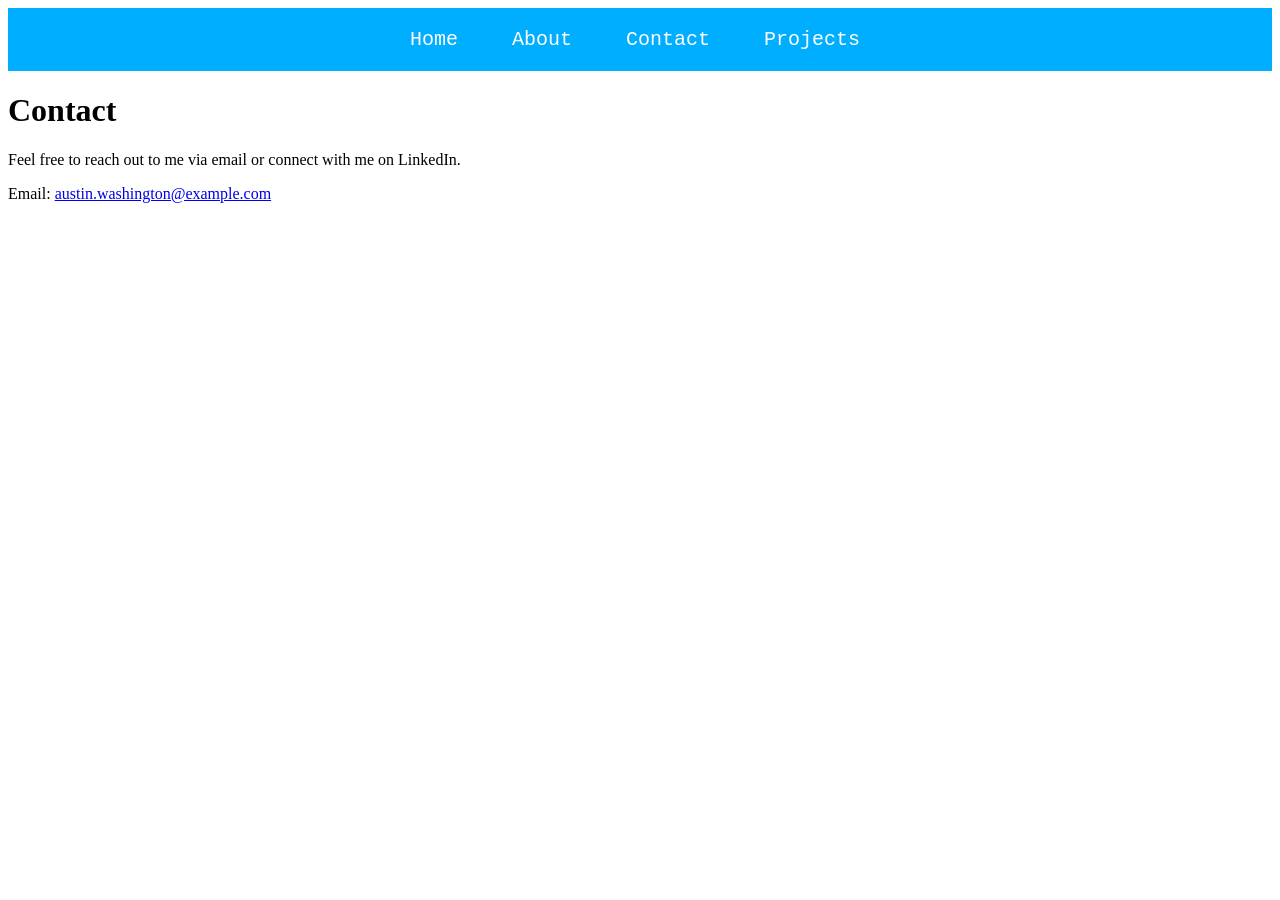
==== contact.html @ 43ef2d11 "first commit" ====
<!DOCTYPE html>
<html lang="en">
<head>
    <meta charset="UTF-8">
    <meta name="viewport" content="width=device-width, initial-scale=1.0">
    <title>Austin Washington Portfolio</title>
     <link rel="stylesheet" href="Style.css">
     <class="contact">
</head>
<body>
<nav>
    <ul>
        <li><a href="Home.html">Home</a></li>
        <li><a href="about.html">About</a></li>
        <li><a href="contact.html">Contact</a></li>
        <li><a href="projects.html">Projects</a></li>
    </ul>
</nav>
<div class="contact">
    <h1>Contact</h1>
    <p>Feel free to reach out to me via email or connect with me on LinkedIn.</p>
    <p>Email: <a href="mailto:austin.washington@hgs.hiddengeniusproject.org">austin.washington@example.com</a></p>
</div>


</body>
</html>
---- Style.css ----
nav ul {
    list-style-type: none;
    margin: 0;
    padding: 0;
    overflow: hidden;
    background-color: #00aeff;
     
}

nav ul li {
    display:inline-block;
    margin-right: 10px;
    padding: 20px;
   
}

nav {
    text-align: center;
    
}
 nav ul li a {
    text-decoration: none;
    color: white;
    font-size: 20px;
    font-family: 'Courier New', Courier, monospace;
    
    }
    nav a:hover {color: #000000;
}

.home {
    background-image: url("https://encrypted-tbn0.gstatic.com/images?q=tbn:ANd9GcQHPTV9Oahtw1DAWasIQAmw3lzQpES3BA1I4oK4k9IqhQ&s=1024");
    background-size: cover;
    background-position: center;
text-align: center;
    color: white;
    font-size: 40px;
   
}
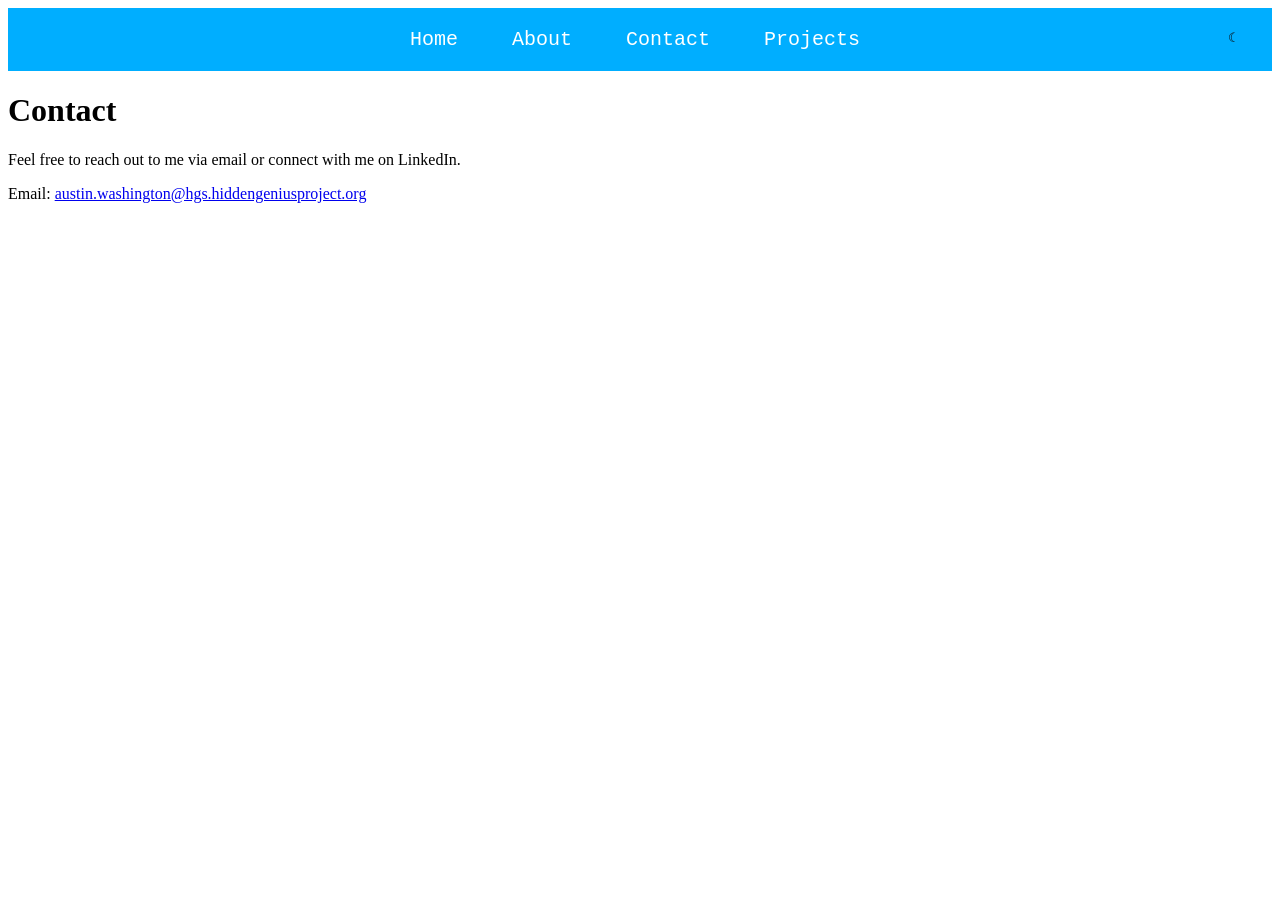
==== commit 76d90322: "third commit" ====
--- a/contact.html
+++ b/contact.html
@@ -8,6 +8,7 @@
      <class="contact">
 </head>
 <body>
+<script src="script.js"></script>
 <nav>
     <ul>
         <li><a href="Home.html">Home</a></li>
@@ -19,9 +20,9 @@
 <div class="contact">
     <h1>Contact</h1>
     <p>Feel free to reach out to me via email or connect with me on LinkedIn.</p>
-    <p>Email: <a href="mailto:austin.washington@hgs.hiddengeniusproject.org">austin.washington@example.com</a></p>
+    <p>Email: <a href="mailto:austin.washington@hgs.hiddengeniusproject.org">austin.washington@hgs.hiddengeniusproject.org</a></p>
 </div>
-
-
+<button id="btn3" >☾</button>
+<script src="script3.js"></script>
 </body>
 </html>
--- a/Style.css
+++ b/Style.css
@@ -7,7 +7,7 @@
      
 }
 
-nav ul li {
+nav li {
     display:inline-block;
     margin-right: 10px;
     padding: 20px;
@@ -18,22 +18,82 @@
     text-align: center;
     
 }
- nav ul li a {
+ nav a {
     text-decoration: none;
     color: white;
     font-size: 20px;
     font-family: 'Courier New', Courier, monospace;
     
     }
-    nav a:hover {color: #000000;
+    nav a:hover {color: #004cff;
 }
 
 .home {
-    background-image: url("https://encrypted-tbn0.gstatic.com/images?q=tbn:ANd9GcQHPTV9Oahtw1DAWasIQAmw3lzQpES3BA1I4oK4k9IqhQ&s=1024");
-    background-size: cover;
+    background-image: url("https://wallpapercave.com/wp/wp15518924.jpg");
     background-position: center;
 text-align: center;
     color: white;
     font-size: 40px;
+    background-size: cover;
+    
    
+}
+img {
+    display: block;
+    margin-left: 20px;
+    margin-right: 20px;
+}
+
+#btn2 {
+    background-color: #00aeff;
+    color: white;
+    padding: 10px 20px;
+    border: none;
+    border-radius: 5px;
+    cursor: pointer;
+    font-size: 16px;
+ align-items: center;
+    justify-content: center;
+}
+#btn3 {
+    background-color: #00aeff;
+    color: rgb(10, 10, 10);
+    padding: 10px 20px;
+    border: none;
+    border-radius: 5px;
+    cursor: pointer;
+ align-items: center;
+    justify-content: center;
+    position: absolute;
+    top: 20px;
+    right: 20px;
+}
+
+#alertbtn {
+    background-color: #00aeff;
+    color: white;
+    padding: 10px 20px;
+    border: none;
+    border-radius: 5px;
+    cursor: pointer;
+ align-items: center;
+    justify-content: center;
+}
+
+#btn4 {
+    background-color: #00aeff;
+    color: white;
+    padding: 10px 20px;
+    border: none;
+    border-radius: 5px;
+    cursor: pointer;
+ align-items: center;
+    justify-content: center;
+}
+
+#clock {
+    top: 20px;
+    right: 20px;
+
+    
 }
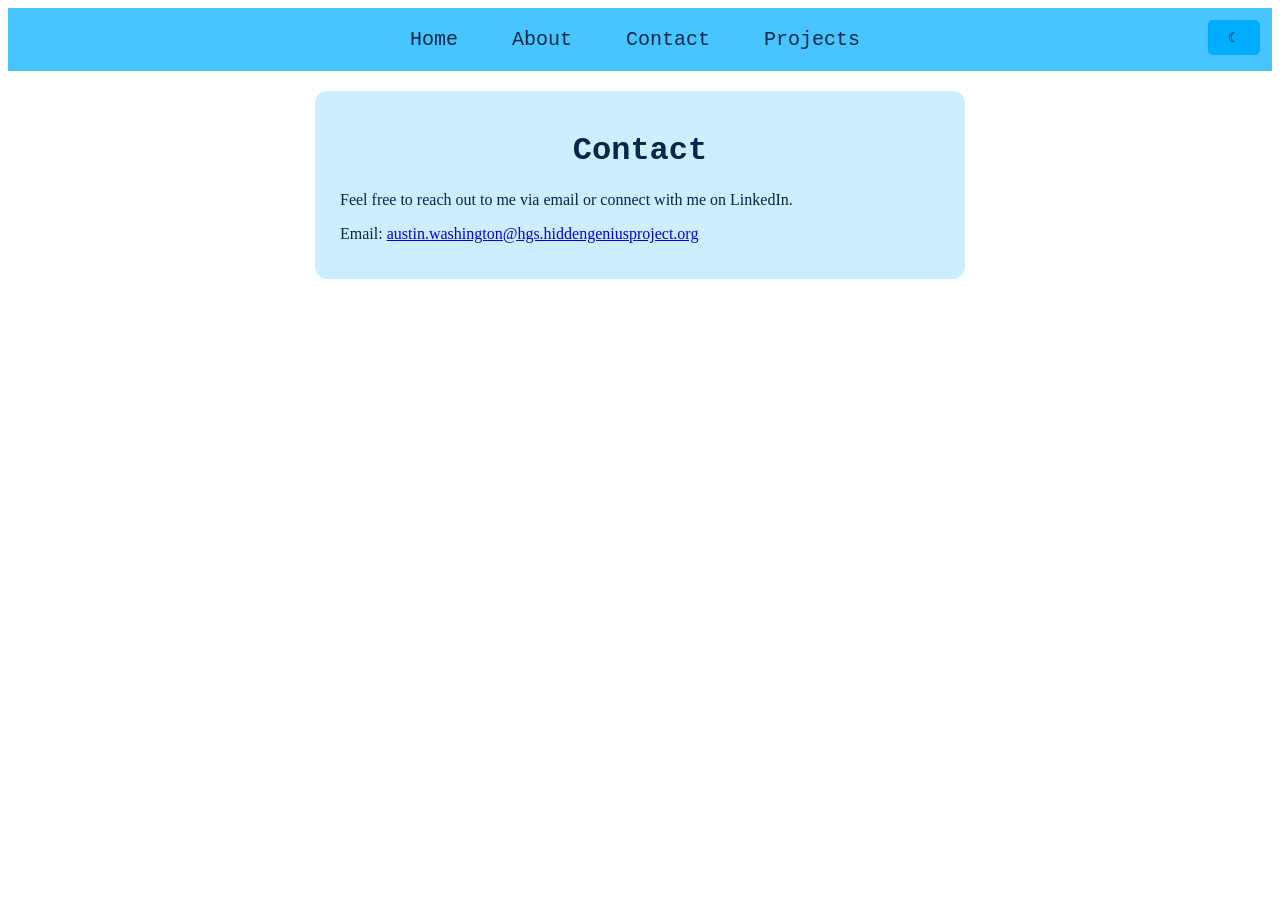
==== commit 4ce81405: "sixth commit" ====
--- a/contact.html
+++ b/contact.html
@@ -5,7 +5,6 @@
     <meta name="viewport" content="width=device-width, initial-scale=1.0">
     <title>Austin Washington Portfolio</title>
      <link rel="stylesheet" href="Style.css">
-     <class="contact">
 </head>
 <body>
 <script src="script.js"></script>
@@ -17,7 +16,7 @@
         <li><a href="projects.html">Projects</a></li>
     </ul>
 </nav>
-<div class="contact">
+<div class="card card-blue">
     <h1>Contact</h1>
     <p>Feel free to reach out to me via email or connect with me on LinkedIn.</p>
     <p>Email: <a href="mailto:austin.washington@hgs.hiddengeniusproject.org">austin.washington@hgs.hiddengeniusproject.org</a></p>
--- a/Style.css
+++ b/Style.css
@@ -1,9 +1,14 @@
+h1 {
+    text-align: center;
+    color: rgb(2, 39, 73);
+    font-family: 'Courier New', Courier, monospace;
+}
 nav ul {
     list-style-type: none;
     margin: 0;
     padding: 0;
     overflow: hidden;
-    background-color: #00aeff;
+    background-color: #00aeffb7;
      
 }
 
@@ -16,25 +21,33 @@
 
 nav {
     text-align: center;
+    sticky: top;
     
 }
  nav a {
     text-decoration: none;
-    color: white;
+    color: rgb(2, 39, 73);
     font-size: 20px;
     font-family: 'Courier New', Courier, monospace;
     
     }
-    nav a:hover {color: #004cff;
+    nav a:hover {color: rgb(0, 76, 255);
 }
 
 .home {
     background-image: url("https://wallpapercave.com/wp/wp15518924.jpg");
     background-position: center;
 text-align: center;
-    color: white;
+    color:  rgb(2, 39, 73);;
     font-size: 40px;
     background-size: cover;
+      background-repeat: no-repeat;
+background-attachment: fixed;
+    height: 100vh;
+    display: flex;
+    flex-direction: column;
+    justify-content: center;
+    align-items: center;
     
    
 }
@@ -46,7 +59,7 @@
 
 #btn2 {
     background-color: #00aeff;
-    color: white;
+    color: rgb(255, 255, 255);
     padding: 10px 20px;
     border: none;
     border-radius: 5px;
@@ -67,6 +80,7 @@
     position: absolute;
     top: 20px;
     right: 20px;
+    justify-content: center;
 }
 
 #alertbtn {
@@ -77,6 +91,7 @@
     border-radius: 5px;
     cursor: pointer;
  align-items: center;
+    justify-content: center;
     justify-content: center;
 }
 
@@ -92,8 +107,31 @@
 }
 
 #clock {
-    top: 20px;
-    right: 20px;
+    font-size: 24px;
+    font-family: 'Courier New', Courier, monospace;
+    color: rgb(2, 39, 73);
 
     
-}+}
+
+.card {
+    max-width: 600px;
+    margin: 20px auto;
+    padding: 20px 25px;
+    border-radius: 12px;
+    text-align: left;
+    color: rgb(2, 39, 73);
+}
+
+.card-blue {
+    background-color: #cdeeff;
+}
+
+.card-green {
+    background-color: #aee0fc;
+}
+
+.card-purple {
+    background-color: #8fd3fb;
+    text-align: center;
+}
